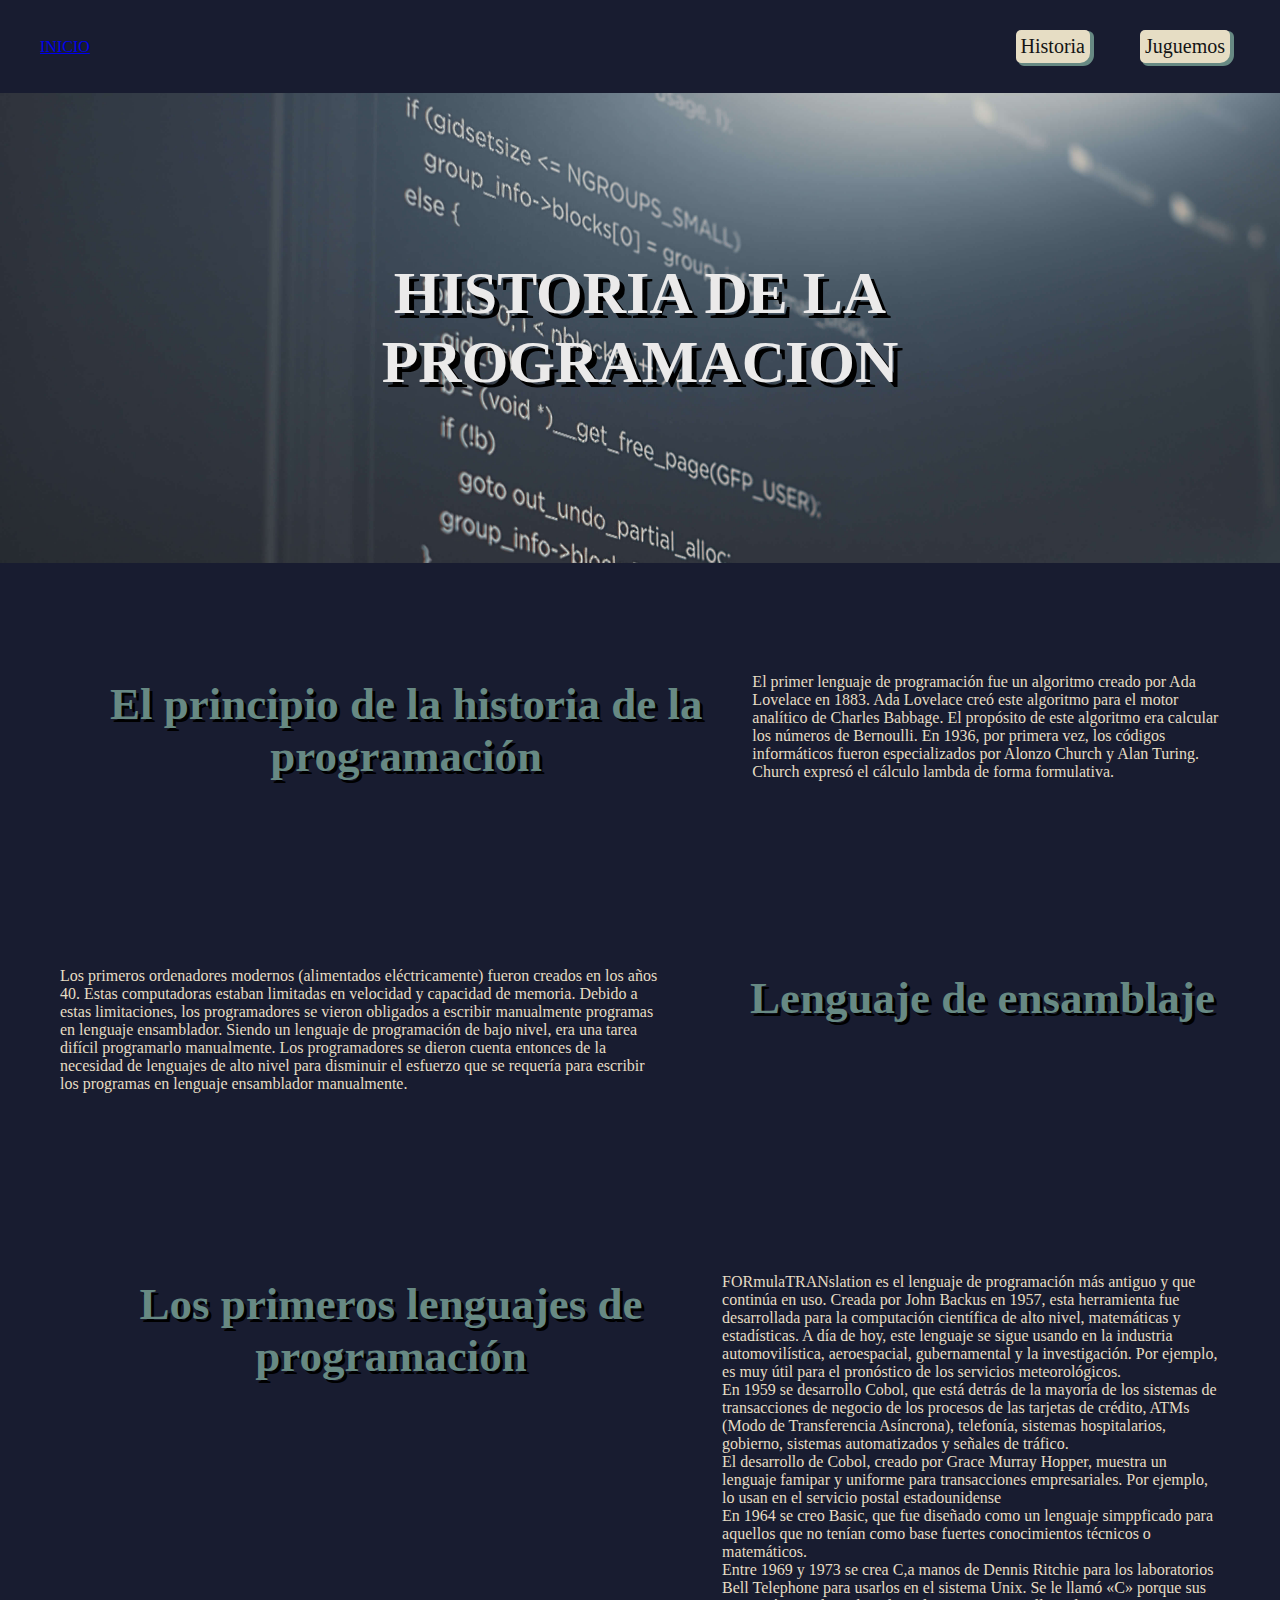
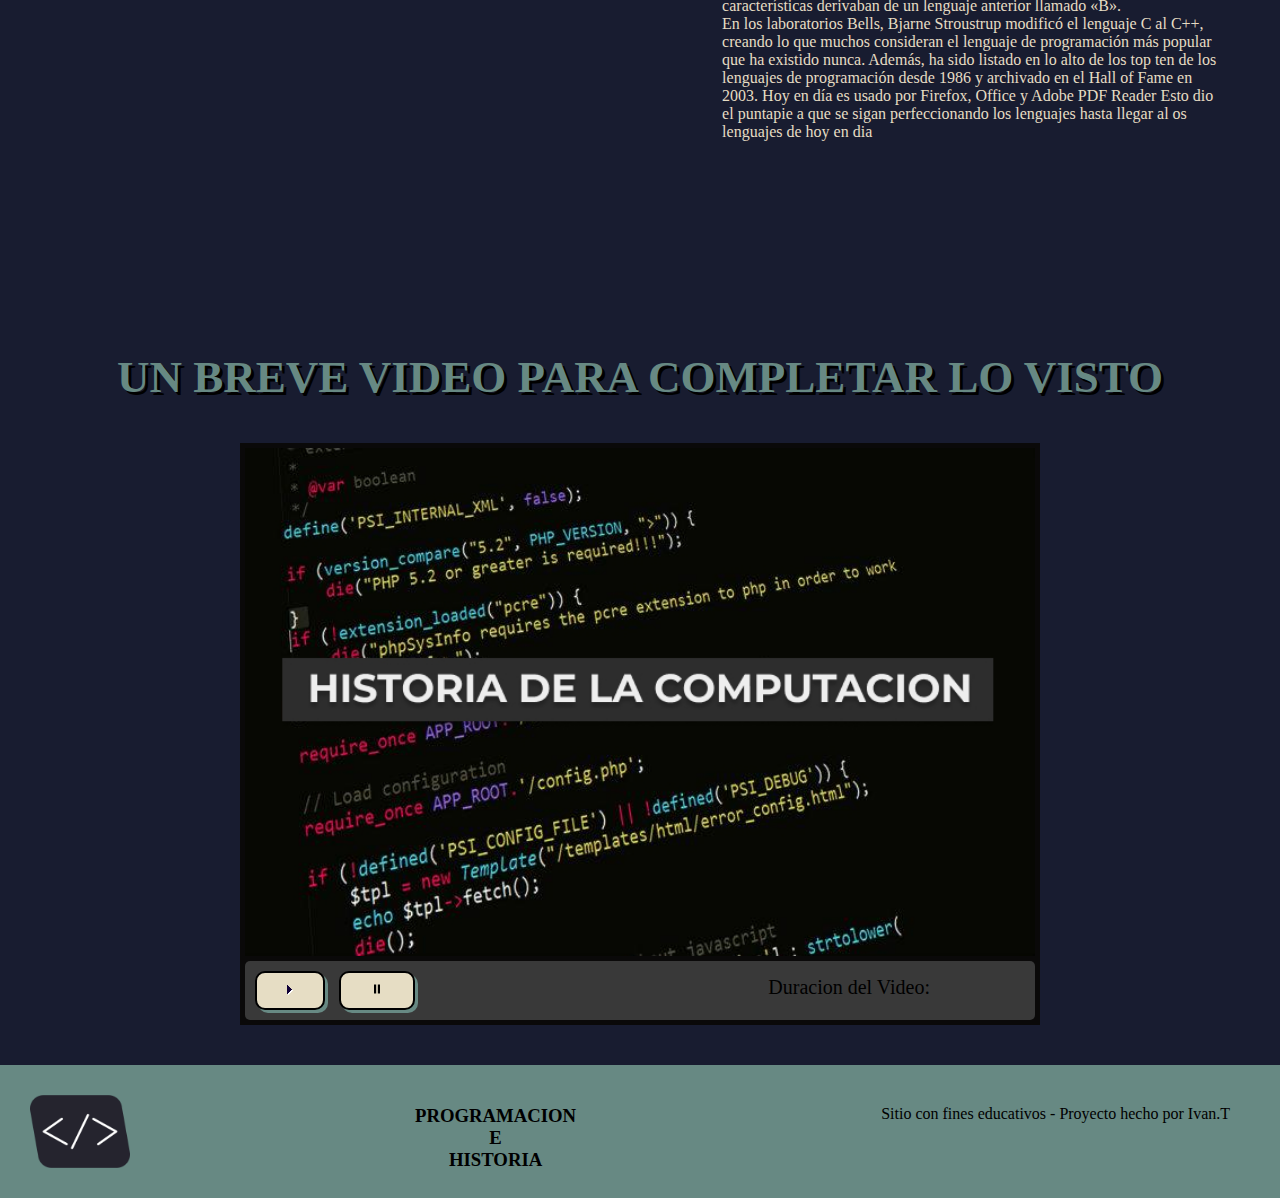
==== indexDos.html @ bd1fac4d "proyecto" ====
<!DOCTYPE html>
<html lang="en">
    <head>
        <meta charset="UTF-8">
        <meta http-equiv="X-UA-Compatible" content="IE=edge">
        <meta name="viewport" content="width=device-width, initial-scale=1.0">
        <link rel="stylesheet" href="./style.css">
        <title>Historia</title>
    </head>
    <body>
        <nav>
            <a href="./index.html"> INICIO </a>
            <ul class="menuP">
                <li class="itemMenu"><a href="./indexDos.html">Historia</a></li>
                <li class="itemMenu"><a href="./indexTres.html">Juguemos</a></li>
            </ul>
        </nav>

        <header class="header">
            <h1 class="titulo1">HISTORIA DE LA PROGRAMACION</h1>
        </header>

        <main class="mainHistoria">

            <div class="textoHistoria">
                <h2 class="tituloHistoria">El principio de la historia de la
                    programación</h2>
                <p class="pHistoria">El primer lenguaje de programación fue un
                    algoritmo creado por Ada Lovelace en 1883. Ada Lovelace creó
                    este algoritmo para el motor analítico de Charles Babbage.
                    El propósito de este algoritmo era calcular los números de
                    Bernoulli. En 1936, por primera vez, los códigos
                    informáticos fueron especializados por Alonzo Church y Alan
                    Turing. Church expresó el cálculo lambda de forma
                    formulativa.</p>
            </div>

            <div class="textoHistoria">

                <p class="pHistoria">Los primeros ordenadores modernos
                    (alimentados eléctricamente) fueron creados en los años 40.
                    Estas computadoras estaban limitadas en velocidad y
                    capacidad de memoria.
                    Debido a estas limitaciones, los programadores se vieron
                    obligados a escribir manualmente programas en lenguaje
                    ensamblador. Siendo un lenguaje de programación de bajo
                    nivel, era una tarea difícil programarlo manualmente. Los
                    programadores se dieron cuenta entonces de la necesidad de
                    lenguajes de alto nivel para disminuir el esfuerzo que se
                    requería para escribir los programas en lenguaje ensamblador
                    manualmente.
                </p>
                <h2 class="tituloHistoria">Lenguaje de ensamblaje</h2>
            </div>

            <div class="textoHistoria">
                <h2 class="tituloHistoria">Los primeros lenguajes de
                    programación</h2>
                <p class="pHistoria">FORmulaTRANslation es el lenguaje de
                    programación más antiguo y que continúa en uso. Creada por
                    John Backus en 1957, esta herramienta fue desarrollada para
                    la computación científica de alto nivel, matemáticas y
                    estadísticas. A día de hoy, este lenguaje se sigue usando en
                    la industria automovilística, aeroespacial, gubernamental y
                    la investigación. Por ejemplo, es muy útil para el
                    pronóstico de los servicios meteorológicos.
                    <br>
                    En 1959 se desarrollo Cobol, que está detrás de la mayoría
                    de los sistemas de transacciones de negocio de los procesos
                    de las tarjetas de crédito, ATMs (Modo de Transferencia
                    Asíncrona), telefonía, sistemas hospitalarios, gobierno,
                    sistemas automatizados y señales de tráfico.
                    <br>
                    El desarrollo de Cobol, creado por Grace Murray Hopper,
                    muestra un lenguaje famipar y uniforme para transacciones
                    empresariales. Por ejemplo, lo usan en el servicio postal
                    estadounidense
                    <br>
                    En 1964 se creo Basic, que fue diseñado como un lenguaje
                    simppficado para aquellos que no tenían como base fuertes
                    conocimientos técnicos o matemáticos.
                    <br>
                    Entre 1969 y 1973 se crea C,a manos de Dennis Ritchie para
                    los laboratorios Bell Telephone para usarlos en el sistema
                    Unix. Se le llamó «C» porque sus características derivaban
                    de un lenguaje anterior llamado «B».
                    <br>
                    En los laboratorios Bells, Bjarne Stroustrup modificó el
                    lenguaje C al C++, creando lo que muchos consideran el
                    lenguaje de programación más popular que ha existido nunca.
                    Además, ha sido listado en lo alto de los top ten de los
                    lenguajes de programación desde 1986 y archivado en el Hall
                    of Fame en 2003. Hoy en día es usado por Firefox, Office y
                    Adobe PDF Reader
                    Esto dio el puntapie a que se sigan perfeccionando los
                    lenguajes hasta llegar al os lenguajes de hoy en dia
                </p>
            </div>

        </main>


        <h2 class="tituloVideo"> UN BREVE VIDEO PARA COMPLETAR LO VISTO</h2>
        <section class="videO">
            <video poster="./imagenes/img-video.jpg">
                <source src="./video/historia-Comp.mp4" type="video/mp4">
                <source src="./video/historia-Comp.ogv" type="video/ogv">
            </video>
            <div class="controlesGral">
                <div class="controlesVideo">
                    <button id="playVideo"><img
                            src="./imagenes/play.svg" alt="play*">
                    </button>

                    <button id="pauseVideo"><img
                            src="./imagenes/pausa.svg" alt="pause*">
                    </button>
                </div>
                <div class="duracionVideo">Duracion del Video: </div>
            </div>
        </section>

        <footer class="piePagina">
            <img class="logoMain" src="./imagenes/logo.png" alt="logo">
            <h3 class="h3Main">PROGRAMACION <br> E <br> HISTORIA</h3>
            <p class="footerP">Sitio con fines educativos - Proyecto hecho por
                Ivan.T</p>
        </footer>

        <script src="./script.js"></script>
    </body>
</html>
---- style.css ----
* {
    margin: 0;
    padding: 0;
    box-sizing: border-box;
}


body {
    background-color: rgb(24, 28, 48);
}

nav {
    display: flex;
    justify-content: space-between;
    align-items: center;
    margin: 20px 40px
}

.menuP {
    font-size: 20px;
    list-style: none;
    display: flex;
    gap: 30px;
}

.itemMenu {
    padding: 5px;
    margin: 10px;
    border-radius: 5px 5px 10px 5px;
    background-color: rgb(230, 221, 196);
    box-shadow: 3px 2px 0px 1px rgb(103, 137, 131);
}

.itemMenu:active {
    transform: scale(0.97);
    box-shadow: 2px 2px 1px 1px rgb(24, 28, 48);
}

nav>ul>li>a {
    color: rgb(20, 20, 20);
    text-decoration: none;
}

/*FIN DEL NAV*/

.header {
    background-image: url("./imagenes/codigo.jpg");
    background-repeat: no-repeat;
    background-attachment: fixed;
    background-size: cover;
    height: 470px;
    width: 100%;
    display: flex;
    align-items: center;
    justify-content: space-around;
    padding: 200px;
}

.titulo1 {
    text-align: center;
    font-size: 60px;
    color: rgb(235, 234, 234);
    text-shadow: 5px 5px black;
}

/* FIN DEL HEADER */

.titulo2 {
    text-align: center;
    font-size: 40px;
    color: #678983;
    text-shadow: 2px 2px black;
    margin-top: 10px;
}

.mainMenu {
    width: 100%;
    display: flex;
    justify-content: space-evenly;
    flex-wrap: nowrap;
    padding: 50px;
    margin: 100px 0px;
    gap: 10px;
}

img {
    width: 100%;
}

.imgHistoria,
.imgJuego {
    width: 400px;
    height: 420px;
    border: 5px solid rgb(103, 137, 131);
    background-color: rgb(230, 221, 196);
    display: flex;
    flex-direction: column;
    justify-content: space-between;
    align-items: center;
}


.imgHistoria>p,
.imgJuego>p {
    padding: 30px 10px;
}

.boton01 {
    width: 50%;
    display: block;
    text-align: center;
    margin: 10px;
    background-color: rgb(24, 28, 48);
    color: rgb(230, 221, 196);
    padding: 10px;
    border-radius: 10px;
    text-decoration: none;
    box-shadow: 3px 2px 1px 1px rgb(103, 137, 131);
}

.boton01:active {
    transform: scale(0.98);
    box-shadow: 2px 2px 1px 1px rgb(230, 221, 196);
    color: rgb(230, 221, 196);
}

/*FIN DEL MAIN*/

.piePagina {
    width: 100%;
    display: flex;
    justify-content: space-between;
    background-color: rgb(103, 137, 131);
}

.logoMain {
    width: 100px;
    margin: 30px;
}

.h3Main,
.footerP {
    margin-top: 40px;
    margin-right: 50px;
    text-align: center;
}

/*FIN DEL FOOTER*/

/*INICIO INDEX 2 */

.mainHistoria {
    margin-bottom: 100px;
    padding: 20px;
    display: flex;
    flex-direction: column;

}

.tituloHistoria,
.tituloVideo {
    color: rgb(103, 137, 131);
    font-size: 45px;
    text-align: center;
    margin: 5px;
    text-shadow: 3px 3px black;
}

.textoHistoria {
    margin: 40px;
    padding: 50px 0px;
    display: flex;
    justify-content: space-between;
    text-align: center;
}

.pHistoria {
    width: 600px;
    color: rgb(230, 221, 196);
    text-align: left;
}

/*SECTION VIDEO*/

.tituloVideo {
    margin-bottom: 30px;
}

.videO{
    display: flex;
    flex-direction: column;
    padding: 5px;
    align-items: center;
    margin: 50px;
    background-color:rgb(10, 9, 9);
    width: 800px;
    margin: 40px auto;
    

}

video{
    width: 100%;
}

.controlesGral{
    display: flex;
    width: 100%;
    background-color: rgb(57, 57, 57);
    justify-content: space-between;
    border-radius: 5px;
    margin-top: 5px;
}

.controlesVideo{
margin: 5px;
}

.duracionVideo{
margin: 5px;
padding-top: 10px;
padding-right: 100px;
font-size: 20px;
}
#playVideo , #pauseVideo {
    background-color: rgb(230, 221, 196);;
    padding: 10px 30px;
    margin: 5px;
    border: solid 2px black;
    border-radius:10px;
    box-shadow: 3px 3px rgb(103, 137, 131);
}

#playVideo:active,  #pauseVideo:active  {
    box-shadow: 3px 3px  rgb(45, 45, 45);
    transform: scale(0.95);
}
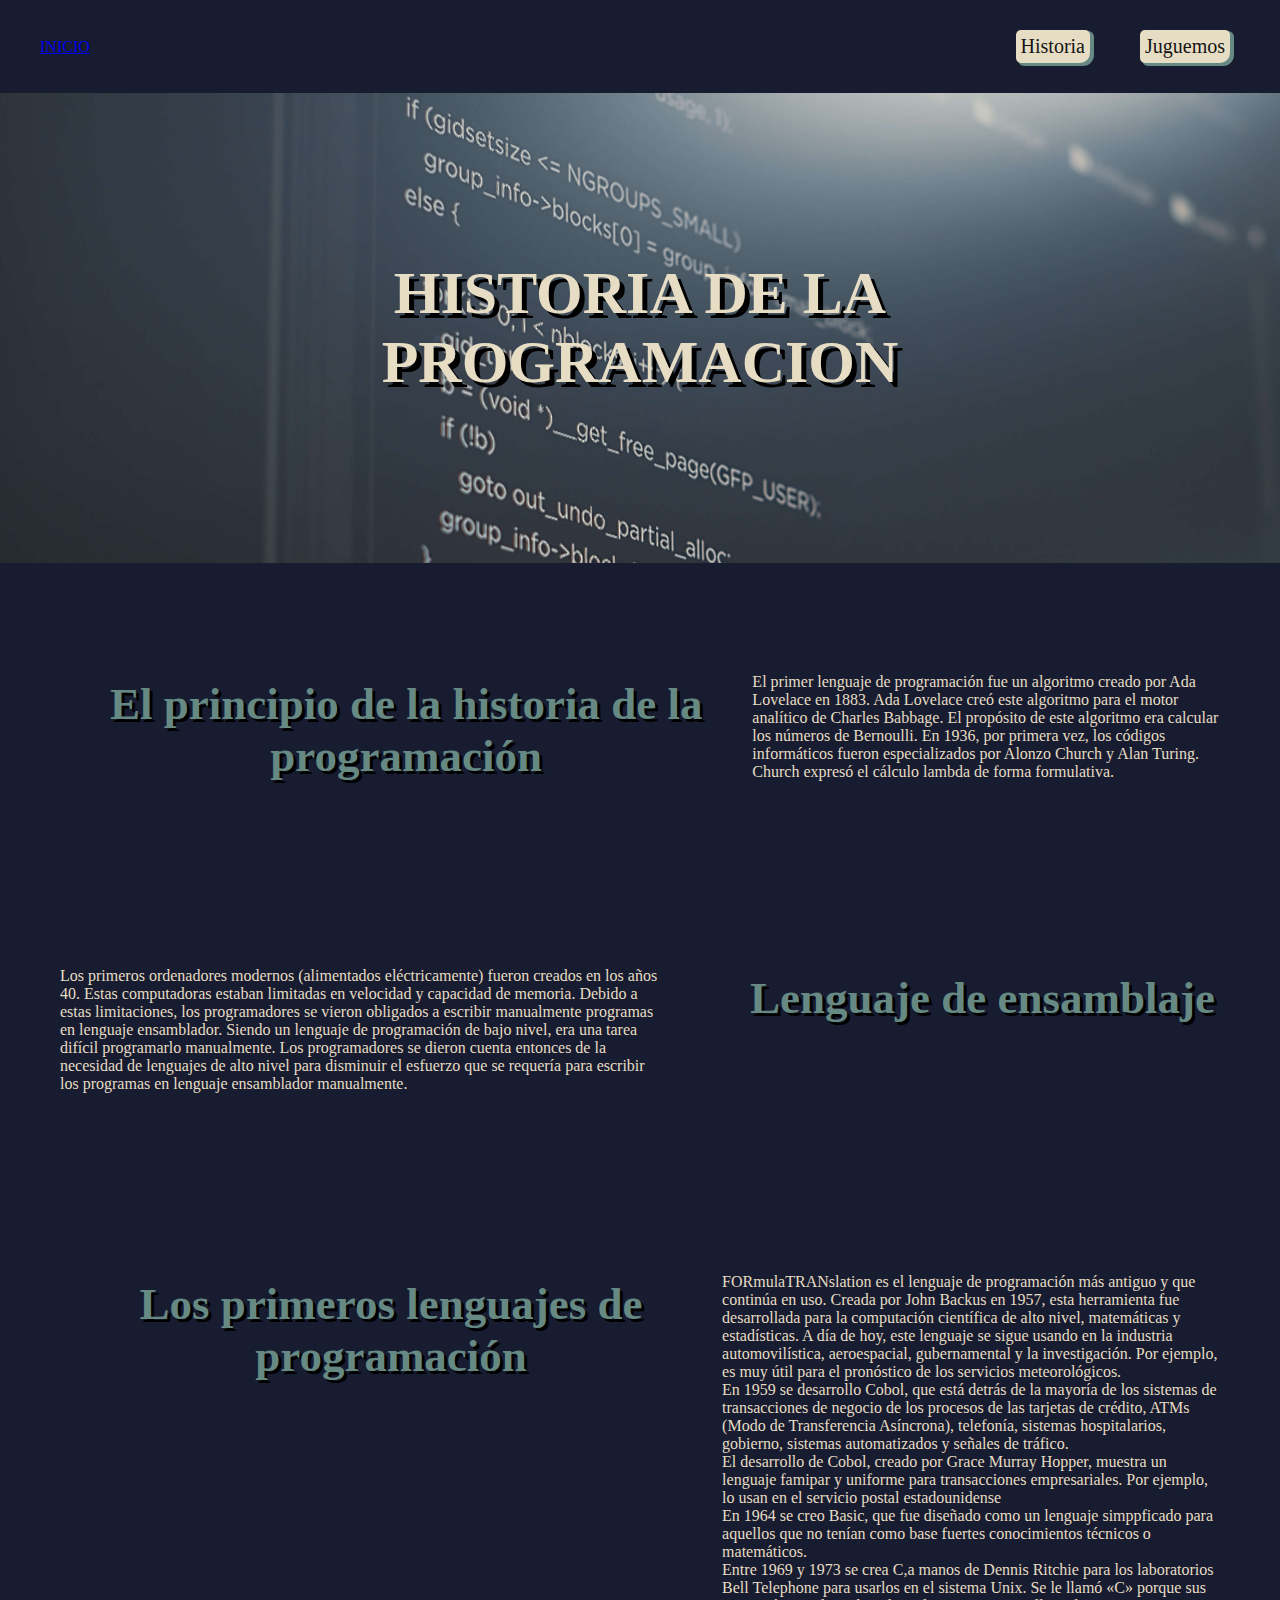
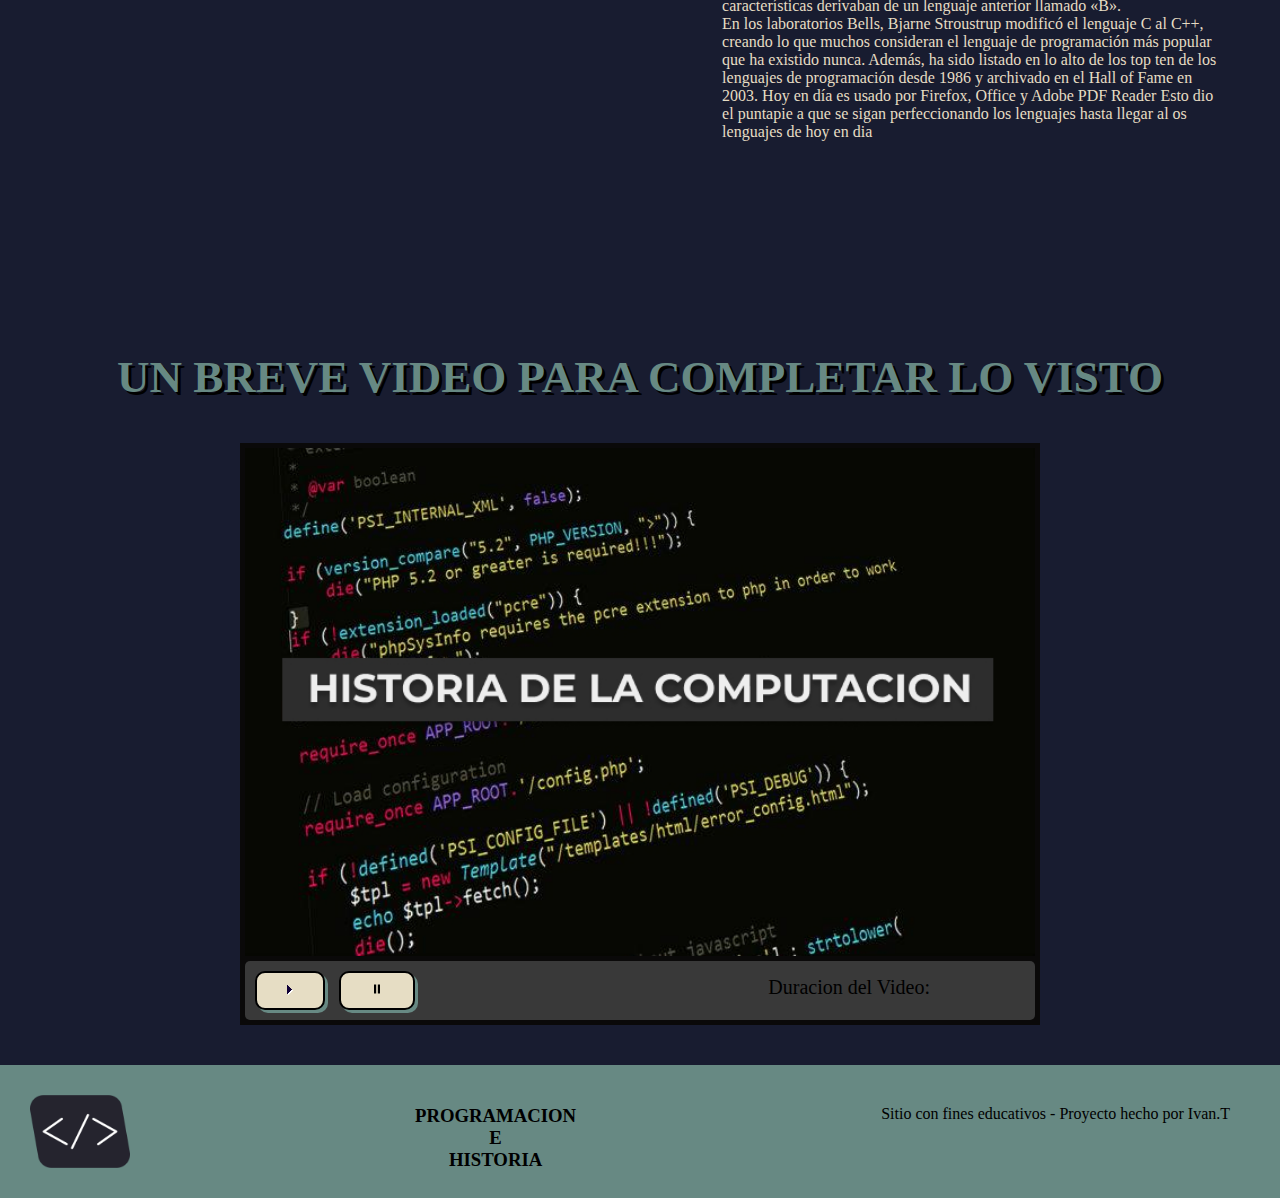
==== commit d0db97de: "Actualizacion proyecto" ====
--- a/indexDos.html
+++ b/indexDos.html
@@ -101,6 +101,7 @@
 
 
         <h2 class="tituloVideo"> UN BREVE VIDEO PARA COMPLETAR LO VISTO</h2>
+        
         <section class="videO">
             <video poster="./imagenes/img-video.jpg">
                 <source src="./video/historia-Comp.mp4" type="video/mp4">
--- a/style.css
+++ b/style.css
@@ -1,3 +1,8 @@
+:root {
+    --color1: rgb(103, 137, 131);
+    --color2: rgb(230, 221, 196);
+}
+
 * {
     margin: 0;
     padding: 0;
@@ -27,8 +32,8 @@
     padding: 5px;
     margin: 10px;
     border-radius: 5px 5px 10px 5px;
-    background-color: rgb(230, 221, 196);
-    box-shadow: 3px 2px 0px 1px rgb(103, 137, 131);
+    background-color: var(--color2);
+    box-shadow: 3px 2px 0px 1px var(--color1);
 }
 
 .itemMenu:active {
@@ -59,16 +64,17 @@
 .titulo1 {
     text-align: center;
     font-size: 60px;
-    color: rgb(235, 234, 234);
+    color: var(--color2);
     text-shadow: 5px 5px black;
 }
 
 /* FIN DEL HEADER */
 
-.titulo2 {
+.titulo2,
+.titulo3 {
     text-align: center;
     font-size: 40px;
-    color: #678983;
+    color: var(--color1);
     text-shadow: 2px 2px black;
     margin-top: 10px;
 }
@@ -91,8 +97,8 @@
 .imgJuego {
     width: 400px;
     height: 420px;
-    border: 5px solid rgb(103, 137, 131);
-    background-color: rgb(230, 221, 196);
+    border: 5px solid var(--color1);
+    background-color: var(--color2);
     display: flex;
     flex-direction: column;
     justify-content: space-between;
@@ -111,17 +117,17 @@
     text-align: center;
     margin: 10px;
     background-color: rgb(24, 28, 48);
-    color: rgb(230, 221, 196);
+    color: var(--color2);
     padding: 10px;
     border-radius: 10px;
     text-decoration: none;
-    box-shadow: 3px 2px 1px 1px rgb(103, 137, 131);
+    box-shadow: 3px 2px 1px 1px var(--color1);
 }
 
 .boton01:active {
     transform: scale(0.98);
-    box-shadow: 2px 2px 1px 1px rgb(230, 221, 196);
-    color: rgb(230, 221, 196);
+    box-shadow: 2px 2px 1px 1px var(--color2);
+    color: var(--color2);
 }
 
 /*FIN DEL MAIN*/
@@ -130,7 +136,7 @@
     width: 100%;
     display: flex;
     justify-content: space-between;
-    background-color: rgb(103, 137, 131);
+    background-color: var(--color1);
 }
 
 .logoMain {
@@ -159,7 +165,7 @@
 
 .tituloHistoria,
 .tituloVideo {
-    color: rgb(103, 137, 131);
+    color: var(--color1);
     font-size: 45px;
     text-align: center;
     margin: 5px;
@@ -176,7 +182,7 @@
 
 .pHistoria {
     width: 600px;
-    color: rgb(230, 221, 196);
+    color: var(--color2);
     text-align: left;
 }
 
@@ -186,24 +192,24 @@
     margin-bottom: 30px;
 }
 
-.videO{
+.videO {
     display: flex;
     flex-direction: column;
     padding: 5px;
     align-items: center;
     margin: 50px;
-    background-color:rgb(10, 9, 9);
+    background-color: rgb(10, 9, 9);
     width: 800px;
     margin: 40px auto;
-    
-
-}
-
-video{
-    width: 100%;
-}
-
-.controlesGral{
+
+
+}
+
+video {
+    width: 100%;
+}
+
+.controlesGral {
     display: flex;
     width: 100%;
     background-color: rgb(57, 57, 57);
@@ -212,27 +218,88 @@
     margin-top: 5px;
 }
 
-.controlesVideo{
-margin: 5px;
-}
-
-.duracionVideo{
-margin: 5px;
-padding-top: 10px;
-padding-right: 100px;
-font-size: 20px;
-}
-#playVideo , #pauseVideo {
-    background-color: rgb(230, 221, 196);;
+.controlesVideo {
+    margin: 5px;
+}
+
+.duracionVideo {
+    margin: 5px;
+    padding-top: 10px;
+    padding-right: 100px;
+    font-size: 20px;
+}
+
+#playVideo,
+#pauseVideo {
+    background-color: var(--color2);
     padding: 10px 30px;
     margin: 5px;
     border: solid 2px black;
-    border-radius:10px;
-    box-shadow: 3px 3px rgb(103, 137, 131);
-}
-
-#playVideo:active,  #pauseVideo:active  {
-    box-shadow: 3px 3px  rgb(45, 45, 45);
-    transform: scale(0.95);
-} 
-
+    border-radius: 10px;
+    box-shadow: 3px 3px var(--color1);
+}
+
+#playVideo:active,
+#pauseVideo:active {
+    box-shadow: 3px 3px rgb(45, 45, 45);
+    transform: scale(0.96);
+}
+
+/*INDEX 3 */
+
+/*SECTION CONTENEDOR */
+
+.titulo3 {
+    margin-top: 100px;
+}
+
+.contenedorA,
+.contenedorB {
+    display: flex;
+    justify-content: center;
+    margin: 30px;
+    width: auto;
+}
+
+.contenedorB {
+    gap: 20px;
+}
+
+.contenedor2 {
+    width: 320px;
+    height: 450px;
+    background-color: rgb(138, 138, 138);
+    border: solid 2px rgb(0, 0, 0);
+    display: flex;
+    justify-content: center;
+    align-items: center;
+    text-align: center;
+}
+
+.contenedor2:hover {
+    background-color: rgb(43, 38, 38);
+}
+
+.infoCont {
+    color: var(--color2);
+}
+
+/* BUTTON */
+
+.button{
+    display: flex;
+    justify-content: center;
+    align-items: center;
+    margin: 50px;
+}
+.reinicio{
+    padding: 10px 120px;
+    border-radius: 15px;
+    font-size: 20px;
+    box-shadow: 3px 3px var(--color1);
+}
+
+.reinicio:active{
+    transform: scale(0.98);
+    box-shadow: 3px 3px  rgb(24, 28, 48);
+}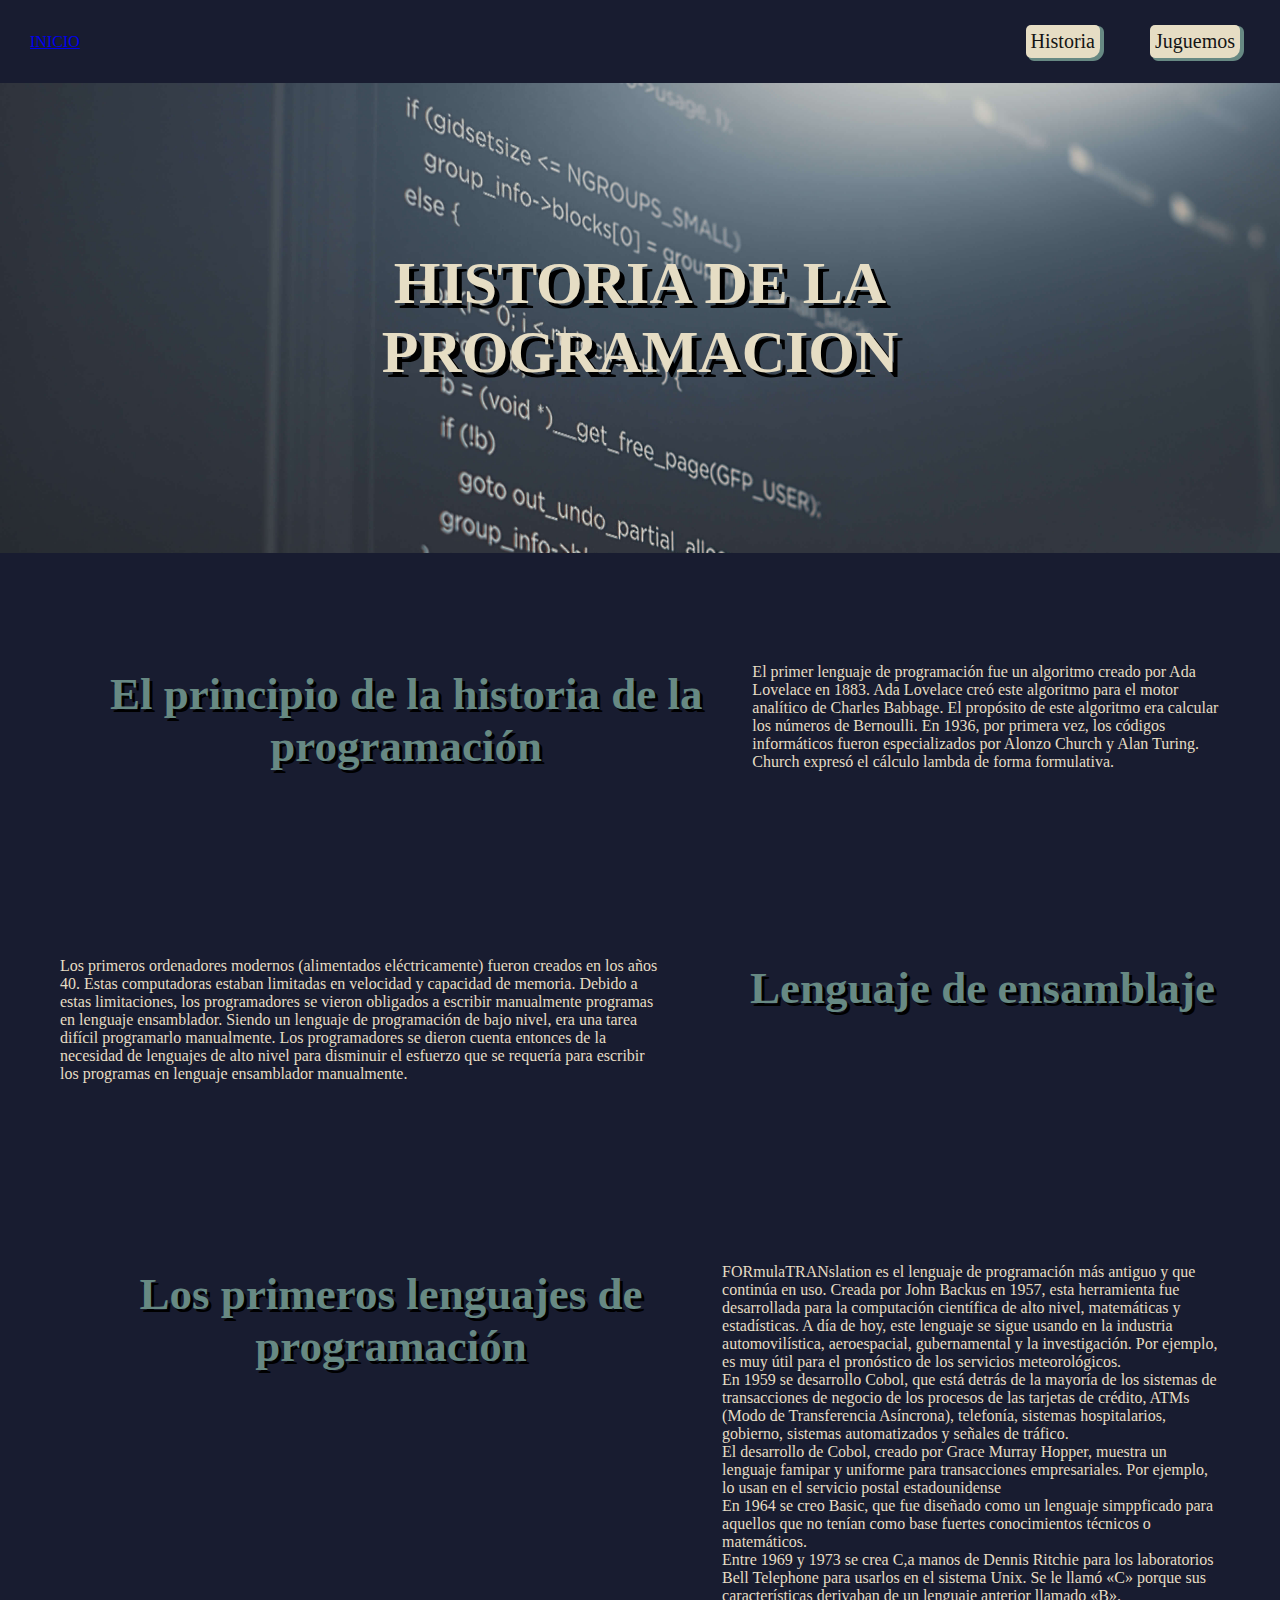
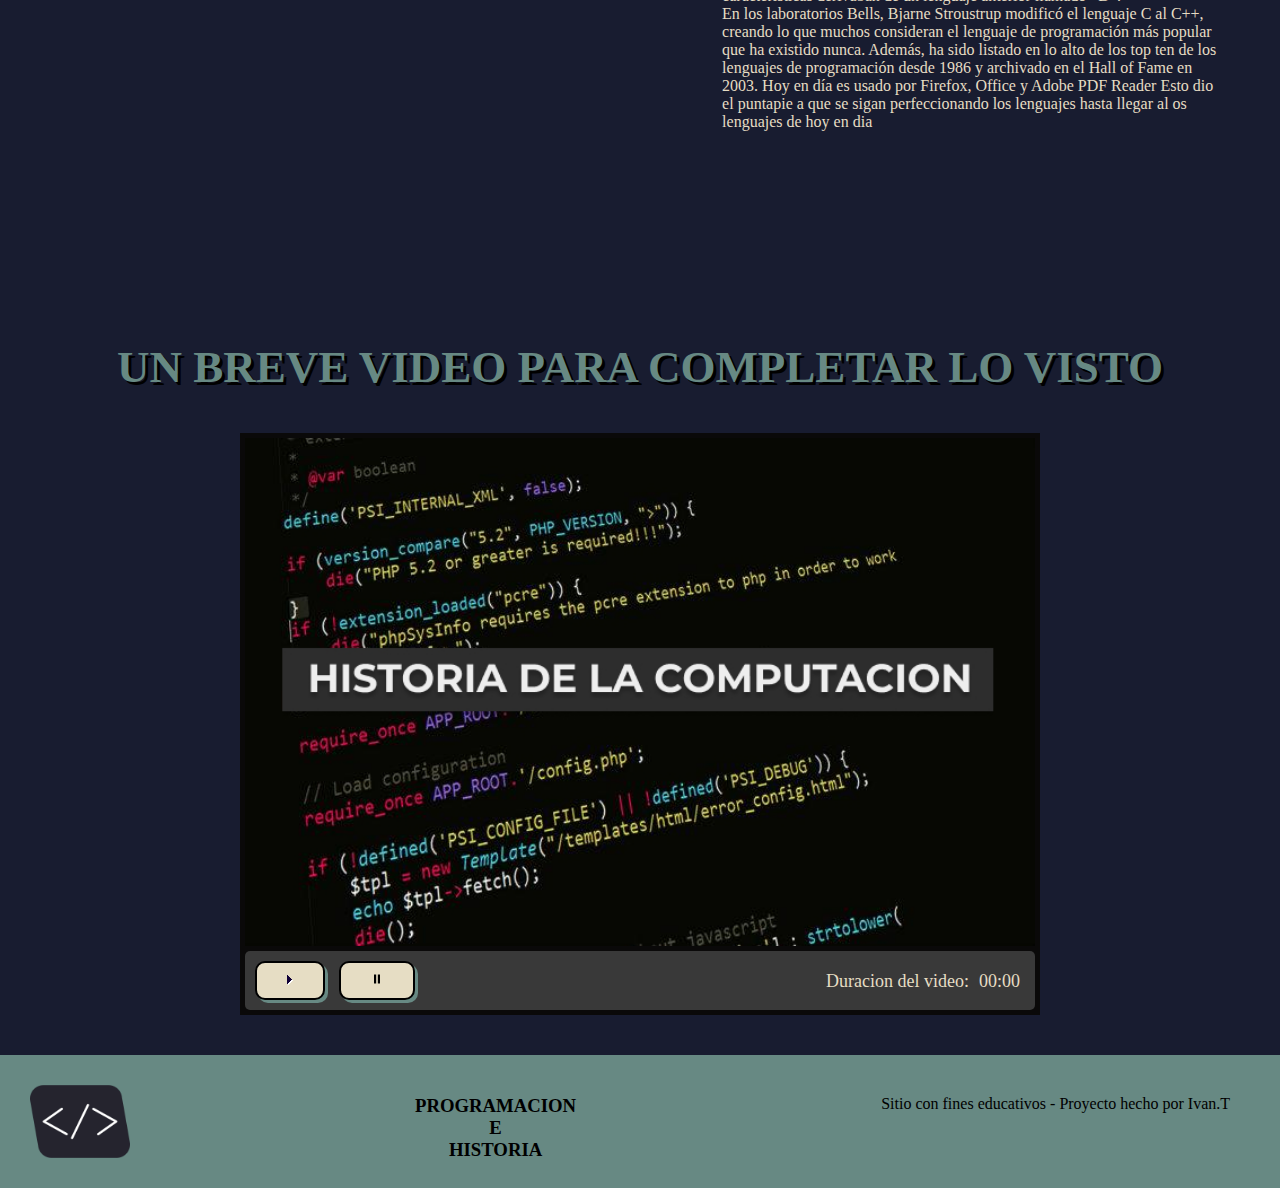
==== commit 60d4df99: "-" ====
--- a/indexDos.html
+++ b/indexDos.html
@@ -117,7 +117,7 @@
                             src="./imagenes/pausa.svg" alt="pause*">
                     </button>
                 </div>
-                <div class="duracionVideo">Duracion del Video: </div>
+                <div id="duracionVideo">Duracion del video:<div id="time01">00:00</div></div>
             </div>
         </section>
 
--- a/style.css
+++ b/style.css
@@ -18,7 +18,7 @@
     display: flex;
     justify-content: space-between;
     align-items: center;
-    margin: 20px 40px
+    margin: 15px 30px;
 }
 
 .menuP {
@@ -76,7 +76,7 @@
     font-size: 40px;
     color: var(--color1);
     text-shadow: 2px 2px black;
-    margin-top: 10px;
+    margin-top: 20px;
 }
 
 .mainMenu {
@@ -222,12 +222,18 @@
     margin: 5px;
 }
 
-.duracionVideo {
+#duracionVideo {
+    display: flex;
     margin: 5px;
-    padding-top: 10px;
-    padding-right: 100px;
-    font-size: 20px;
-}
+    padding-top: 15px;
+    padding-right: 10px;
+    font-size: 18px;
+    gap: 10px;
+}
+#duracionVideo, #time01{
+    color: var(--color2);
+}
+
 
 #playVideo,
 #pauseVideo {
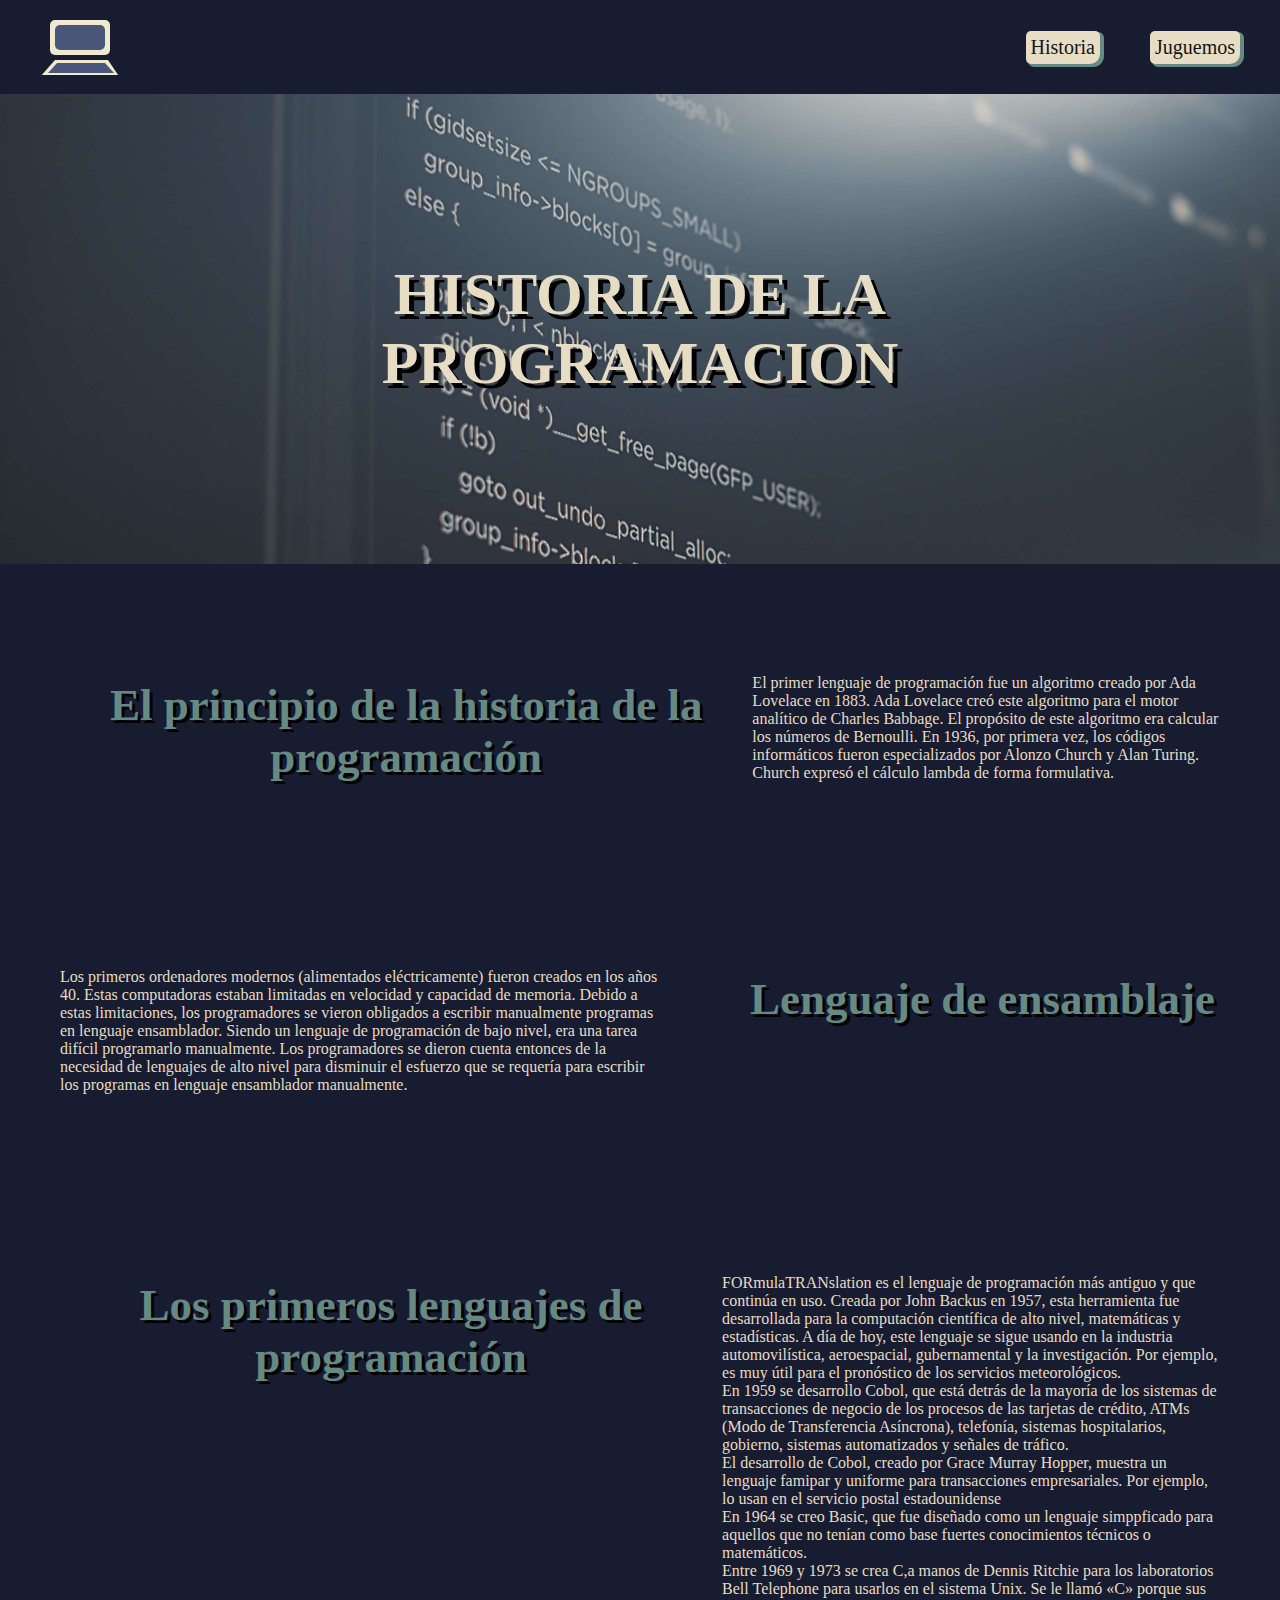
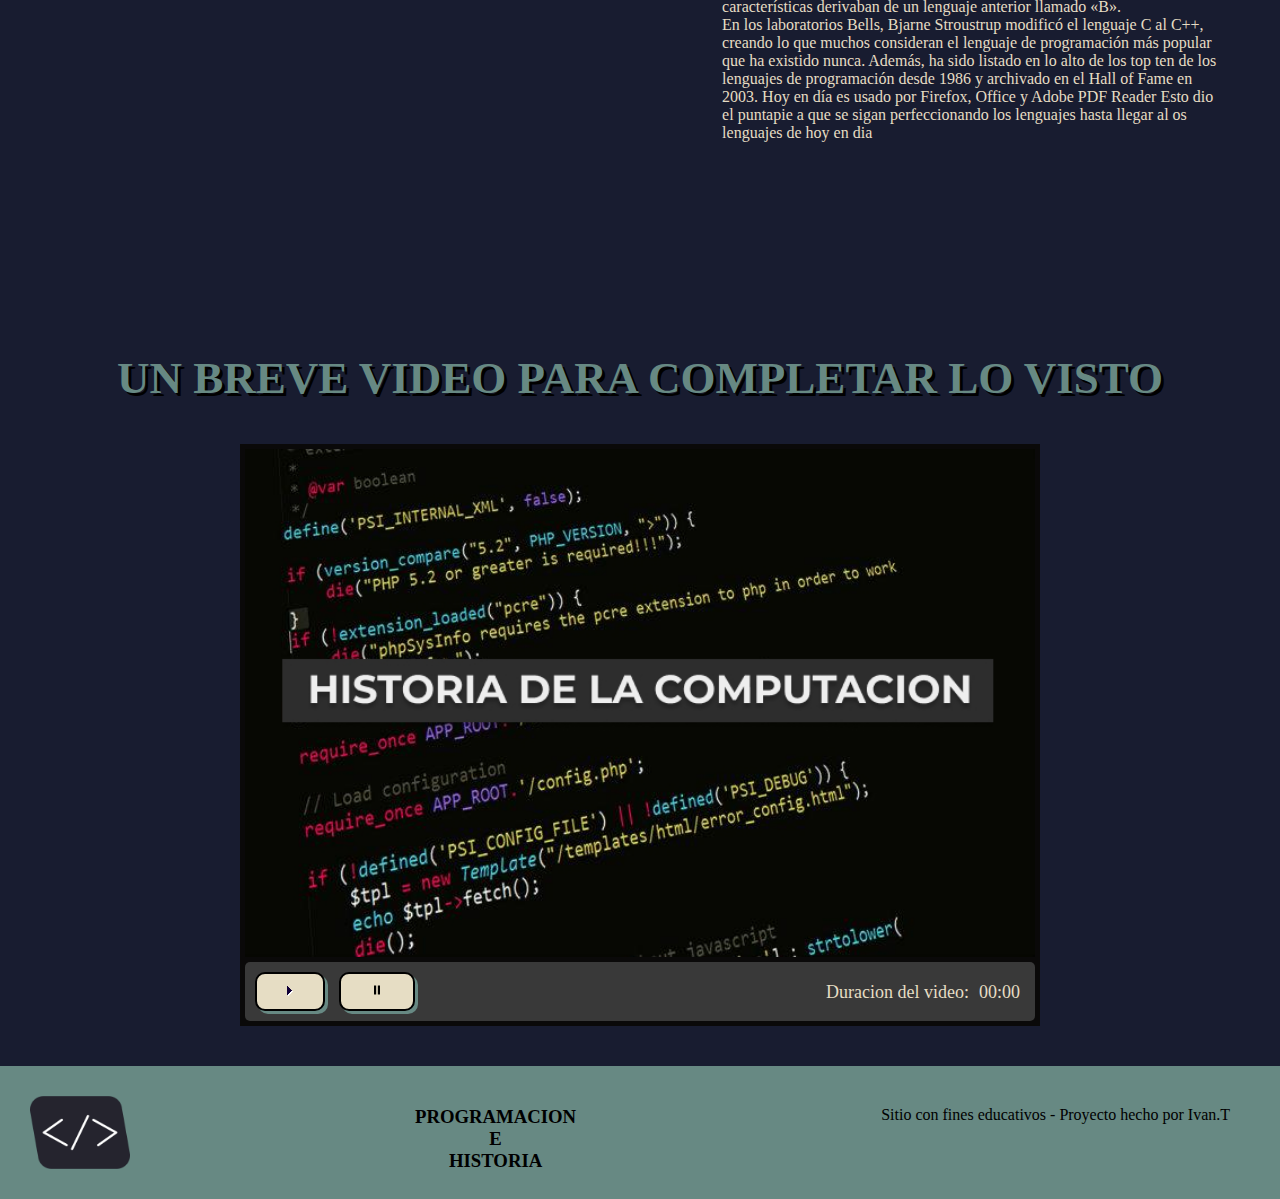
==== commit 3aef03c0: "nuevosCambios" ====
--- a/indexDos.html
+++ b/indexDos.html
@@ -9,7 +9,23 @@
     </head>
     <body>
         <nav>
-            <a href="./index.html"> INICIO </a>
+            <a href="./index.html"> 
+                <svg width="150" height="60" color="black">
+                    <rect x="20" y="5" width="60" height="35" rx="5" id="svg01"
+                        fill="#F0E9D2">
+                    </rect>
+                    <rect x="25" y="10" width="50" height="25" rx="5" id="svg02"
+                        fill="#495579">
+                    </rect>
+                    <polygon points="25 45 ,78 45,105 85,10 62" fill="#F0E9D2"
+                        id="svg03">
+                    </polygon>
+                    <polygon points="27 48 ,75 48,84 58,18 58" fill="#495579"
+                        id="svg04">
+                    </polygon>
+                </svg> 
+            </a>
+
             <ul class="menuP">
                 <li class="itemMenu"><a href="./indexDos.html">Historia</a></li>
                 <li class="itemMenu"><a href="./indexTres.html">Juguemos</a></li>
@@ -24,7 +40,9 @@
 
             <div class="textoHistoria">
                 <h2 class="tituloHistoria">El principio de la historia de la
-                    programación</h2>
+                    programación
+                </h2>
+
                 <p class="pHistoria">El primer lenguaje de programación fue un
                     algoritmo creado por Ada Lovelace en 1883. Ada Lovelace creó
                     este algoritmo para el motor analítico de Charles Babbage.
@@ -55,7 +73,9 @@
 
             <div class="textoHistoria">
                 <h2 class="tituloHistoria">Los primeros lenguajes de
-                    programación</h2>
+                    programación
+                </h2>
+
                 <p class="pHistoria">FORmulaTRANslation es el lenguaje de
                     programación más antiguo y que continúa en uso. Creada por
                     John Backus en 1957, esta herramienta fue desarrollada para
@@ -108,26 +128,31 @@
                 <source src="./video/historia-Comp.ogv" type="video/ogv">
             </video>
             <div class="controlesGral">
+
                 <div class="controlesVideo">
-                    <button id="playVideo"><img
+                    <button id="playVideo"class= "color0"><img
                             src="./imagenes/play.svg" alt="play*">
                     </button>
 
-                    <button id="pauseVideo"><img
+                    <button id="pauseVideo" class="color0"><img
                             src="./imagenes/pausa.svg" alt="pause*">
                     </button>
                 </div>
+
                 <div id="duracionVideo">Duracion del video:<div id="time01">00:00</div></div>
             </div>
+
         </section>
 
         <footer class="piePagina">
             <img class="logoMain" src="./imagenes/logo.png" alt="logo">
             <h3 class="h3Main">PROGRAMACION <br> E <br> HISTORIA</h3>
             <p class="footerP">Sitio con fines educativos - Proyecto hecho por
-                Ivan.T</p>
+                Ivan.T
+            </p>
         </footer>
 
         <script src="./script.js"></script>
+
     </body>
 </html>--- a/style.css
+++ b/style.css
@@ -46,6 +46,19 @@
     text-decoration: none;
 }
 
+
+/* ANIMACION SVG */
+#svg01,
+#svg03 {
+    animation: efect1 3s 1;
+}
+
+#svg02,
+#svg04 {
+    animation: efect1 3s 1s 1;
+}
+
+
 /*FIN DEL NAV*/
 
 .header {
@@ -98,7 +111,7 @@
     width: 400px;
     height: 420px;
     border: 5px solid var(--color1);
-    background-color: var(--color2);
+
     display: flex;
     flex-direction: column;
     justify-content: space-between;
@@ -230,14 +243,15 @@
     font-size: 18px;
     gap: 10px;
 }
-#duracionVideo, #time01{
+
+#duracionVideo,
+#time01 {
     color: var(--color2);
 }
 
 
 #playVideo,
 #pauseVideo {
-    background-color: var(--color2);
     padding: 10px 30px;
     margin: 5px;
     border: solid 2px black;
@@ -271,6 +285,15 @@
     gap: 20px;
 }
 
+
+/* IMAGENES JUEGO */
+
+.imgX:active {
+    transform: scale(0.98);
+    border: solid 3px var(--color1);
+
+}
+
 .contenedor2 {
     width: 320px;
     height: 450px;
@@ -292,20 +315,51 @@
 
 /* BUTTON */
 
-.button{
+.button {
     display: flex;
     justify-content: center;
     align-items: center;
     margin: 50px;
 }
-.reinicio{
+
+.reinicio {
     padding: 10px 120px;
     border-radius: 15px;
     font-size: 20px;
     box-shadow: 3px 3px var(--color1);
 }
 
-.reinicio:active{
+.reinicio:active {
     transform: scale(0.98);
-    box-shadow: 3px 3px  rgb(24, 28, 48);
+    box-shadow: 3px 3px rgb(24, 28, 48);
+}
+
+/*BACKGROUND-COLOR VAR2*/
+
+.color0 {
+    background-color: var(--color2);
+}
+
+/**********************************************************/
+
+@keyframes efect1 {
+    0% {
+        opacity: 0;
+    }
+
+    25% {
+        opacity: 0;
+    }
+
+    50% {
+        opacity: 0;
+    }
+
+    75% {
+        opacity: 0;
+    }
+
+    100% {
+        opacity: 1;
+    }
 }